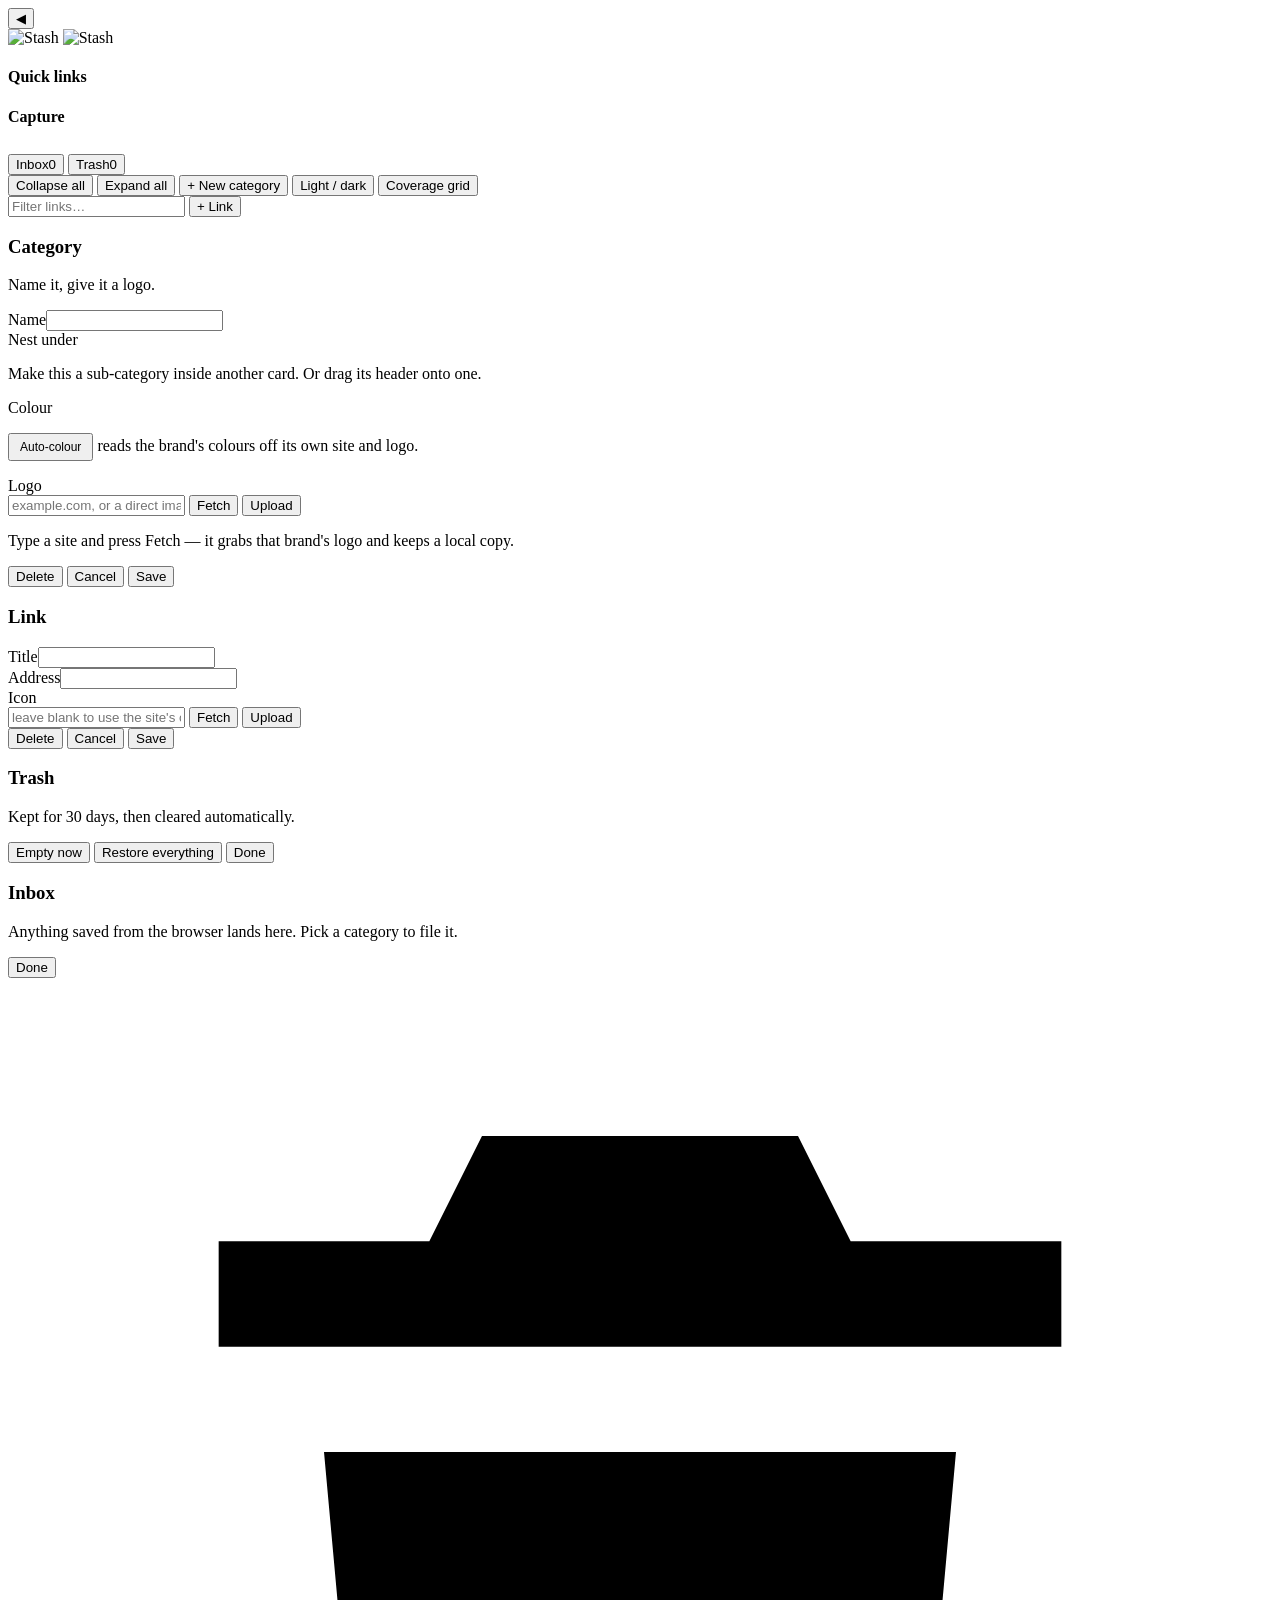
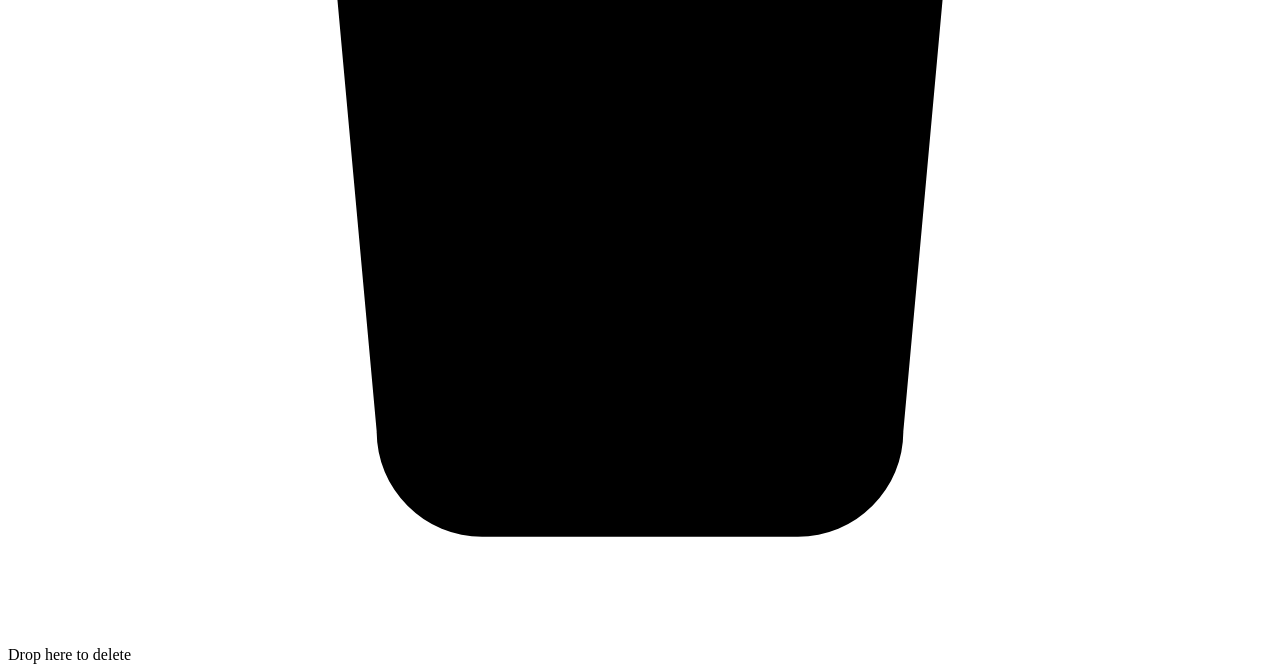
==== static/index.html @ 4e0a3402 "Stash: a local bookmark board Categories with brand logos and colours, one level of nesting, drag-an" ====
<!doctype html>
<html lang="en" data-theme="dark">
<head>
<meta charset="utf-8">
<meta name="viewport" content="width=device-width, initial-scale=1">
<title>Stash</title>
<link rel="icon" type="image/svg+xml" href="/brand/stash-favicon.svg">
<link rel="stylesheet" href="/style.css">
</head>
<body>

<div class="app">
  <button class="railtoggle" id="railtoggle" title="Hide the panel">&#9664;</button>
  <aside class="rail" id="rail">
    <div class="wordmark">
      <img class="logo dark-only" src="/brand/stash-logo-horizontal-white.svg" alt="Stash">
      <img class="logo light-only" src="/brand/stash-logo-horizontal-blue.svg" alt="Stash">
      <small id="stamp"></small>
    </div>

    <div class="railsec">
      <h4>Quick links</h4>
      <div class="pad" id="pad"></div>
    </div>

    <div class="railsec">
      <h4>Capture</h4>
      <button class="inboxbtn" id="inboxbtn">
        <span>Inbox</span><span class="n zero" id="inboxn">0</span>
      </button>
      <button class="inboxbtn" id="trashbtn" style="margin-top:7px">
        <span>Trash</span><span class="n zero" id="trashn">0</span>
      </button>
    </div>

    <div class="railfoot">
      <button class="mini" id="collapseall">Collapse all</button>
      <button class="mini" id="expandall">Expand all</button>
      <button class="mini" id="addcat">+ New category</button>
      <button class="mini" id="theme">Light / dark</button>
      <button class="mini" id="gridlink">Coverage grid</button>
    </div>
  </aside>

  <main class="board">
    <div class="topbar">
      <input class="search" id="search" type="text" placeholder="Filter links…" autocomplete="off" spellcheck="false">
      <button class="btn" id="addlinktop">+ Link</button>
    </div>
    <div class="cols" id="cols"></div>
  </main>
</div>

<!-- category editor -->
<div class="scrim" id="catsheet">
  <div class="sheet">
    <header><h3 id="catsheet-title">Category</h3><p class="sub">Name it, give it a logo.</p></header>
    <div class="body">
      <div><label for="cat-name">Name</label><input type="text" id="cat-name"></div>
      <div>
        <label>Nest under</label>
        <div id="cat-parent"></div>
        <p class="hintline">Make this a sub-category inside another card. Or drag its header onto one.</p>
      </div>
      <div>
        <label>Colour</label>
        <div class="swatches" id="cat-swatches"></div>
        <p class="hintline">
          <button class="btn" id="cat-autocolor" style="padding:5px 10px;font-size:12px">Auto-colour</button>
          reads the brand's colours off its own site and logo.
        </p>
      </div>
      <div>
        <label>Logo</label>
        <div class="iconrow">
          <span class="prev" id="cat-prev"></span>
          <input type="text" id="cat-icon" placeholder="example.com, or a direct image URL">
          <button class="btn" id="cat-fetch">Fetch</button>
          <button class="btn" id="cat-upload">Upload</button>
          <input type="file" id="cat-file" accept="image/*" hidden>
        </div>
        <p class="hintline">Type a site and press Fetch — it grabs that brand's logo and keeps a local copy.</p>
      </div>
    </div>
    <footer>
      <button class="btn left" id="cat-delete">Delete</button>
      <button class="btn" data-close>Cancel</button>
      <button class="btn primary" id="cat-save">Save</button>
    </footer>
  </div>
</div>

<!-- link editor -->
<div class="scrim" id="linksheet">
  <div class="sheet">
    <header><h3 id="linksheet-title">Link</h3><p class="sub" id="linksheet-sub"></p></header>
    <div class="body">
      <div><label for="link-title">Title</label><input type="text" id="link-title"></div>
      <div><label for="link-url">Address</label><input type="url" id="link-url"></div>
      <div>
        <label>Icon</label>
        <div class="iconrow">
          <span class="prev" id="link-prev"></span>
          <input type="text" id="link-icon" placeholder="leave blank to use the site's own icon">
          <button class="btn" id="link-fetch">Fetch</button>
          <button class="btn" id="link-upload">Upload</button>
          <input type="file" id="link-file" accept="image/*" hidden>
        </div>
      </div>
    </div>
    <footer>
      <button class="btn left" id="link-delete">Delete</button>
      <button class="btn" data-close>Cancel</button>
      <button class="btn primary" id="link-save">Save</button>
    </footer>
  </div>
</div>

<!-- trash -->
<div class="scrim" id="trashsheet">
  <div class="sheet wide">
    <header><h3>Trash</h3><p class="sub" id="trashsub">Kept for 30 days, then cleared automatically.</p></header>
    <div class="body"><ul class="trashlist" id="trashlist"></ul></div>
    <footer>
      <button class="btn danger left" id="emptytrash">Empty now</button>
      <button class="btn good" id="restoreall">Restore everything</button>
      <button class="btn primary" data-close>Done</button>
    </footer>
  </div>
</div>

<!-- inbox -->
<div class="scrim" id="inboxsheet">
  <div class="sheet wide">
    <header><h3>Inbox</h3><p class="sub">Anything saved from the browser lands here. Pick a category to file it.</p></header>
    <div class="body"><ul class="inboxlist" id="inboxlist"></ul></div>
    <footer><button class="btn" data-close>Done</button></footer>
  </div>
</div>

<div class="bin" id="bin">
  <svg viewBox="0 0 24 24"><path d="M9 3h6l1 2h4v2H4V5h4l1-2zM6 9h12l-1 11a2 2 0 0 1-2 2H9a2 2 0 0 1-2-2L6 9z"/></svg>
  <span>Drop here to delete</span>
</div>

<div class="toast" id="toast"></div>

<script src="/vendor/Sortable.min.js"></script>
<script src="/app.js"></script>
</body>
</html>
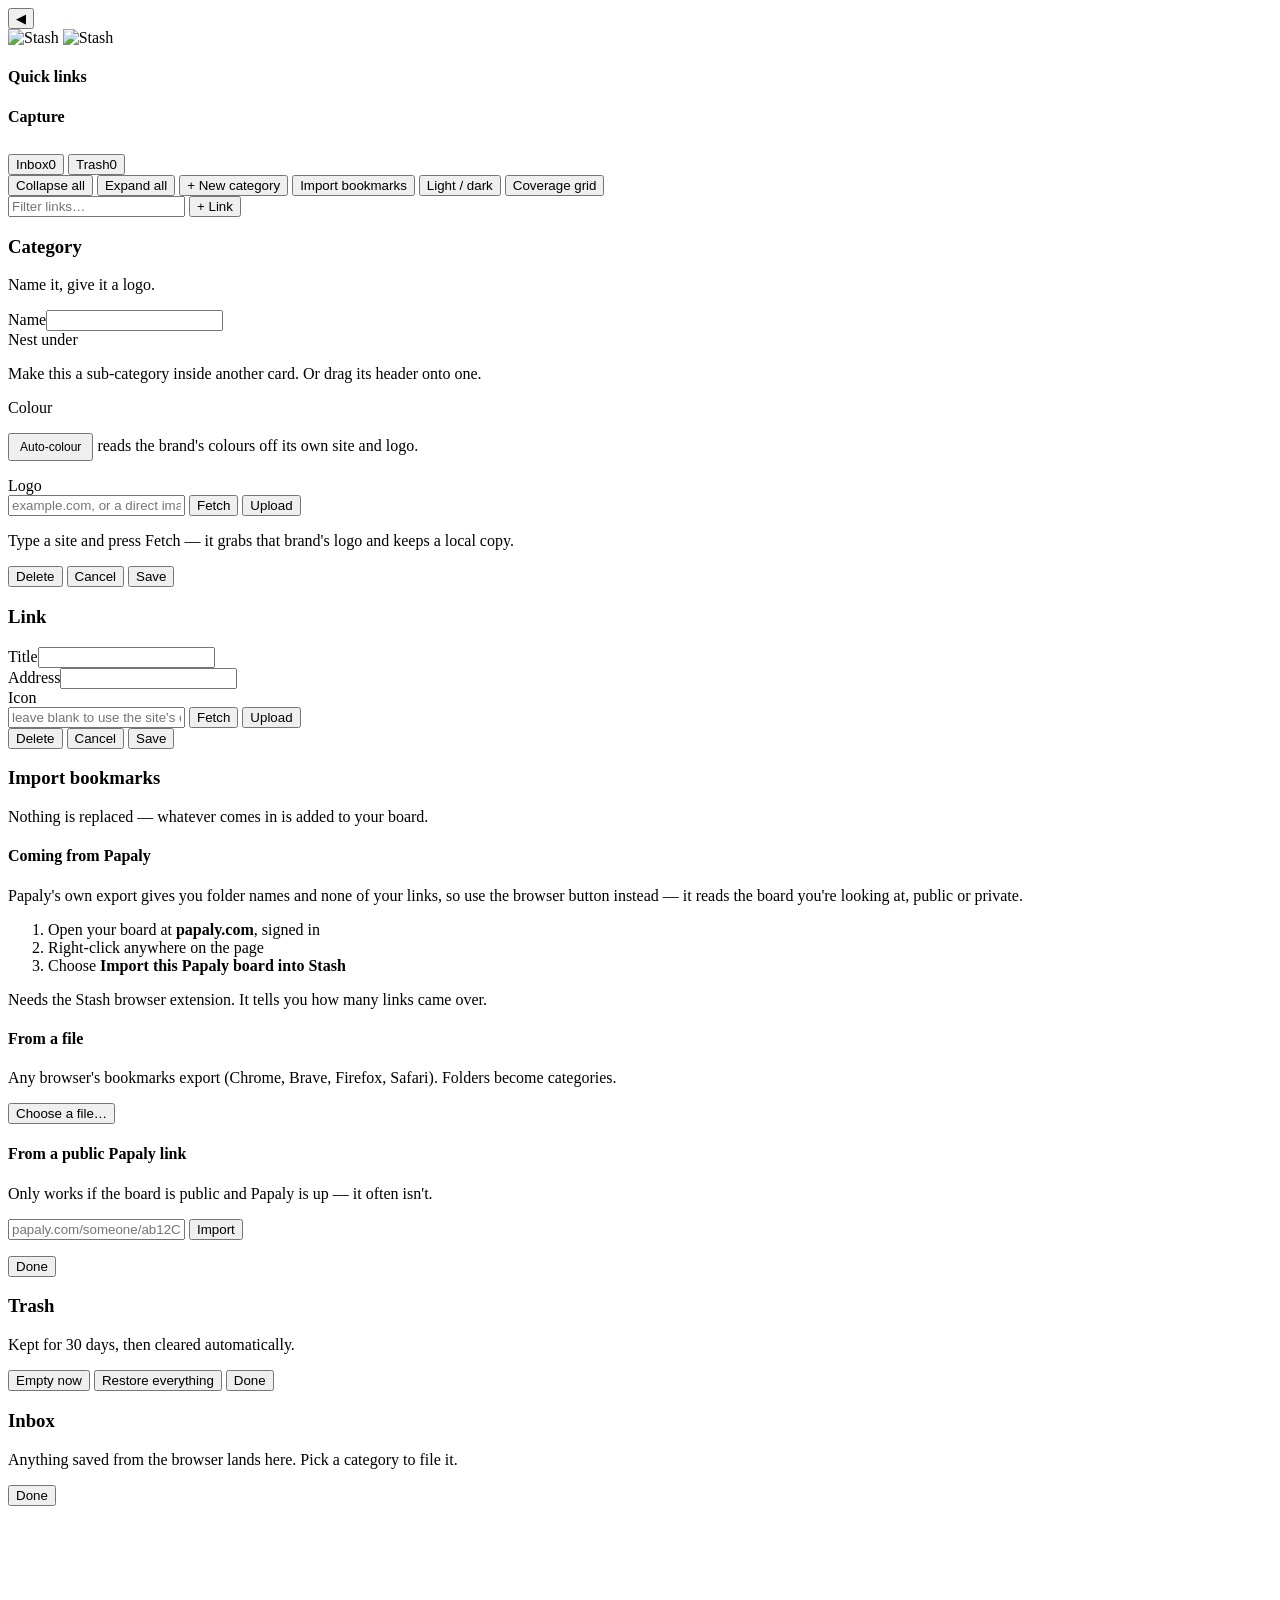
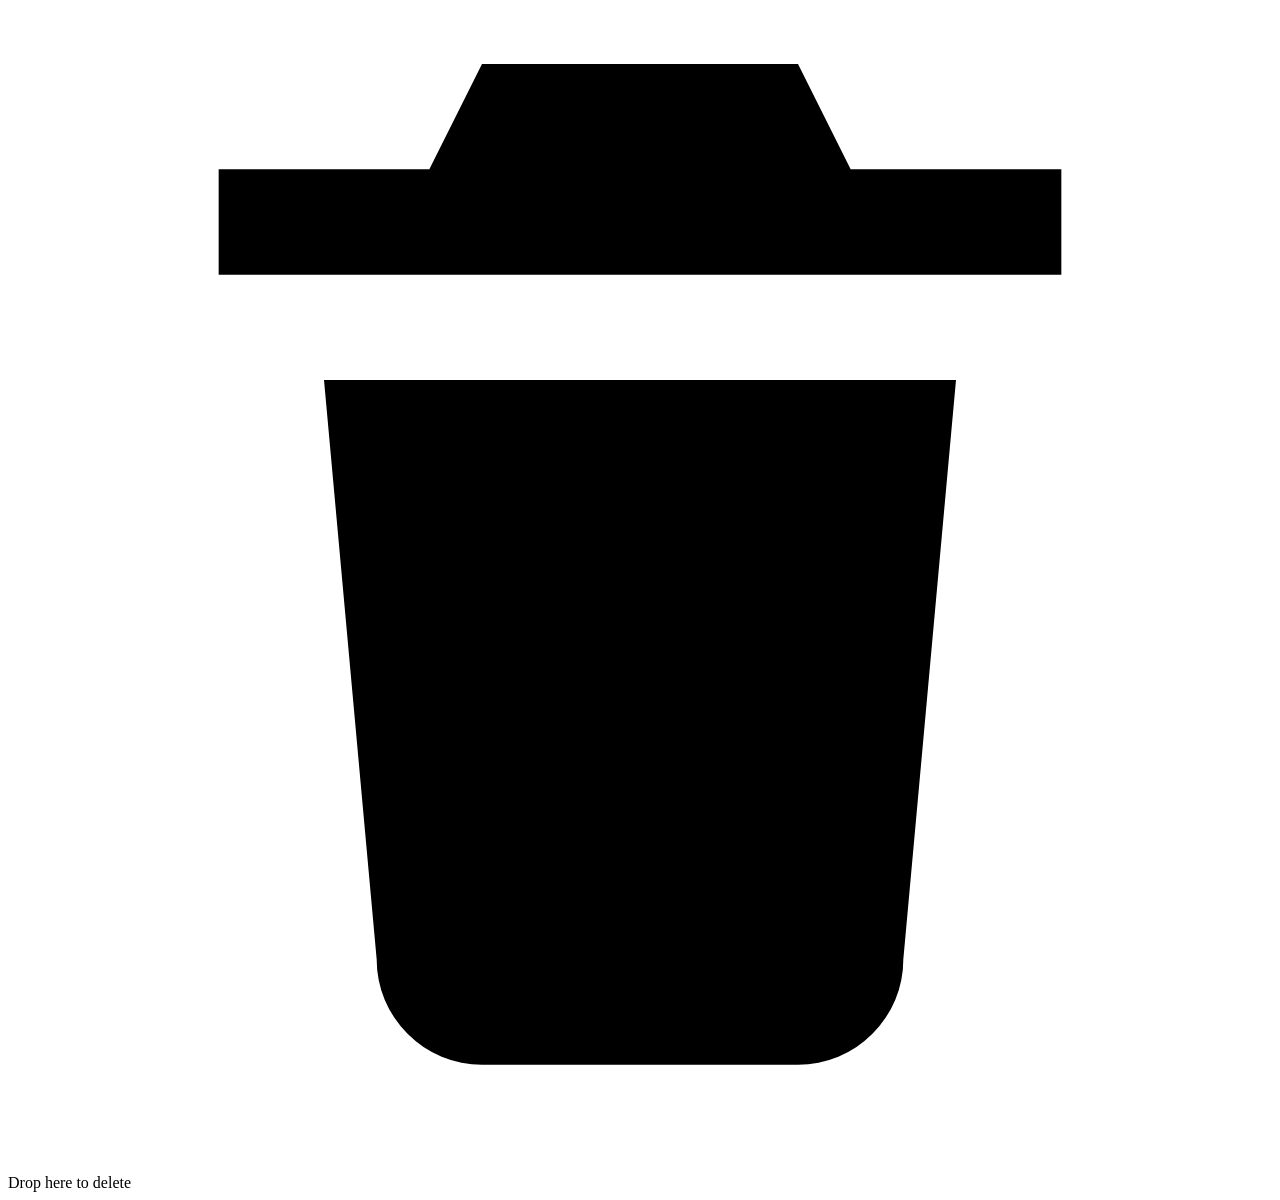
==== commit 046d6ec7: "Changes to extension README.md server.py static tools (9 file(s)) Shipped automatically.  Co-Authore" ====
--- a/static/index.html
+++ b/static/index.html
@@ -37,6 +37,7 @@
       <button class="mini" id="collapseall">Collapse all</button>
       <button class="mini" id="expandall">Expand all</button>
       <button class="mini" id="addcat">+ New category</button>
+      <button class="mini" id="importbtn">Import bookmarks</button>
       <button class="mini" id="theme">Light / dark</button>
       <button class="mini" id="gridlink">Coverage grid</button>
     </div>
@@ -116,6 +117,50 @@
   </div>
 </div>
 
+<!-- import -->
+<div class="scrim" id="importsheet">
+  <div class="sheet wide">
+    <header><h3>Import bookmarks</h3><p class="sub">Nothing is replaced — whatever comes in is added to your board.</p></header>
+    <div class="body">
+      <div class="route">
+        <h4>Coming from Papaly</h4>
+        <p class="hintline">Papaly's own export gives you folder names and none of your
+          links, so use the browser button instead — it reads the board you're looking at,
+          public or private.</p>
+        <ol class="steps">
+          <li>Open your board at <b>papaly.com</b>, signed in</li>
+          <li>Right-click anywhere on the page</li>
+          <li>Choose <b>Import this Papaly board into Stash</b></li>
+        </ol>
+        <p class="hintline">Needs the Stash browser extension. It tells you how many links came over.</p>
+      </div>
+
+      <div class="route">
+        <h4>From a file</h4>
+        <p class="hintline">Any browser's bookmarks export (Chrome, Brave, Firefox, Safari).
+          Folders become categories.</p>
+        <div class="iconrow">
+          <button class="btn" id="import-file-btn">Choose a file…</button>
+          <input type="file" id="import-file" accept=".html,.htm,text/html" hidden>
+          <span class="hintline" id="import-file-name"></span>
+        </div>
+      </div>
+
+      <div class="route">
+        <h4>From a public Papaly link</h4>
+        <p class="hintline">Only works if the board is public and Papaly is up — it often isn't.</p>
+        <div class="iconrow">
+          <input type="text" id="import-url" placeholder="papaly.com/someone/ab12C/Work">
+          <button class="btn" id="import-url-btn">Import</button>
+        </div>
+      </div>
+
+      <p class="hintline" id="import-status"></p>
+    </div>
+    <footer><button class="btn primary" data-close>Done</button></footer>
+  </div>
+</div>
+
 <!-- trash -->
 <div class="scrim" id="trashsheet">
   <div class="sheet wide">
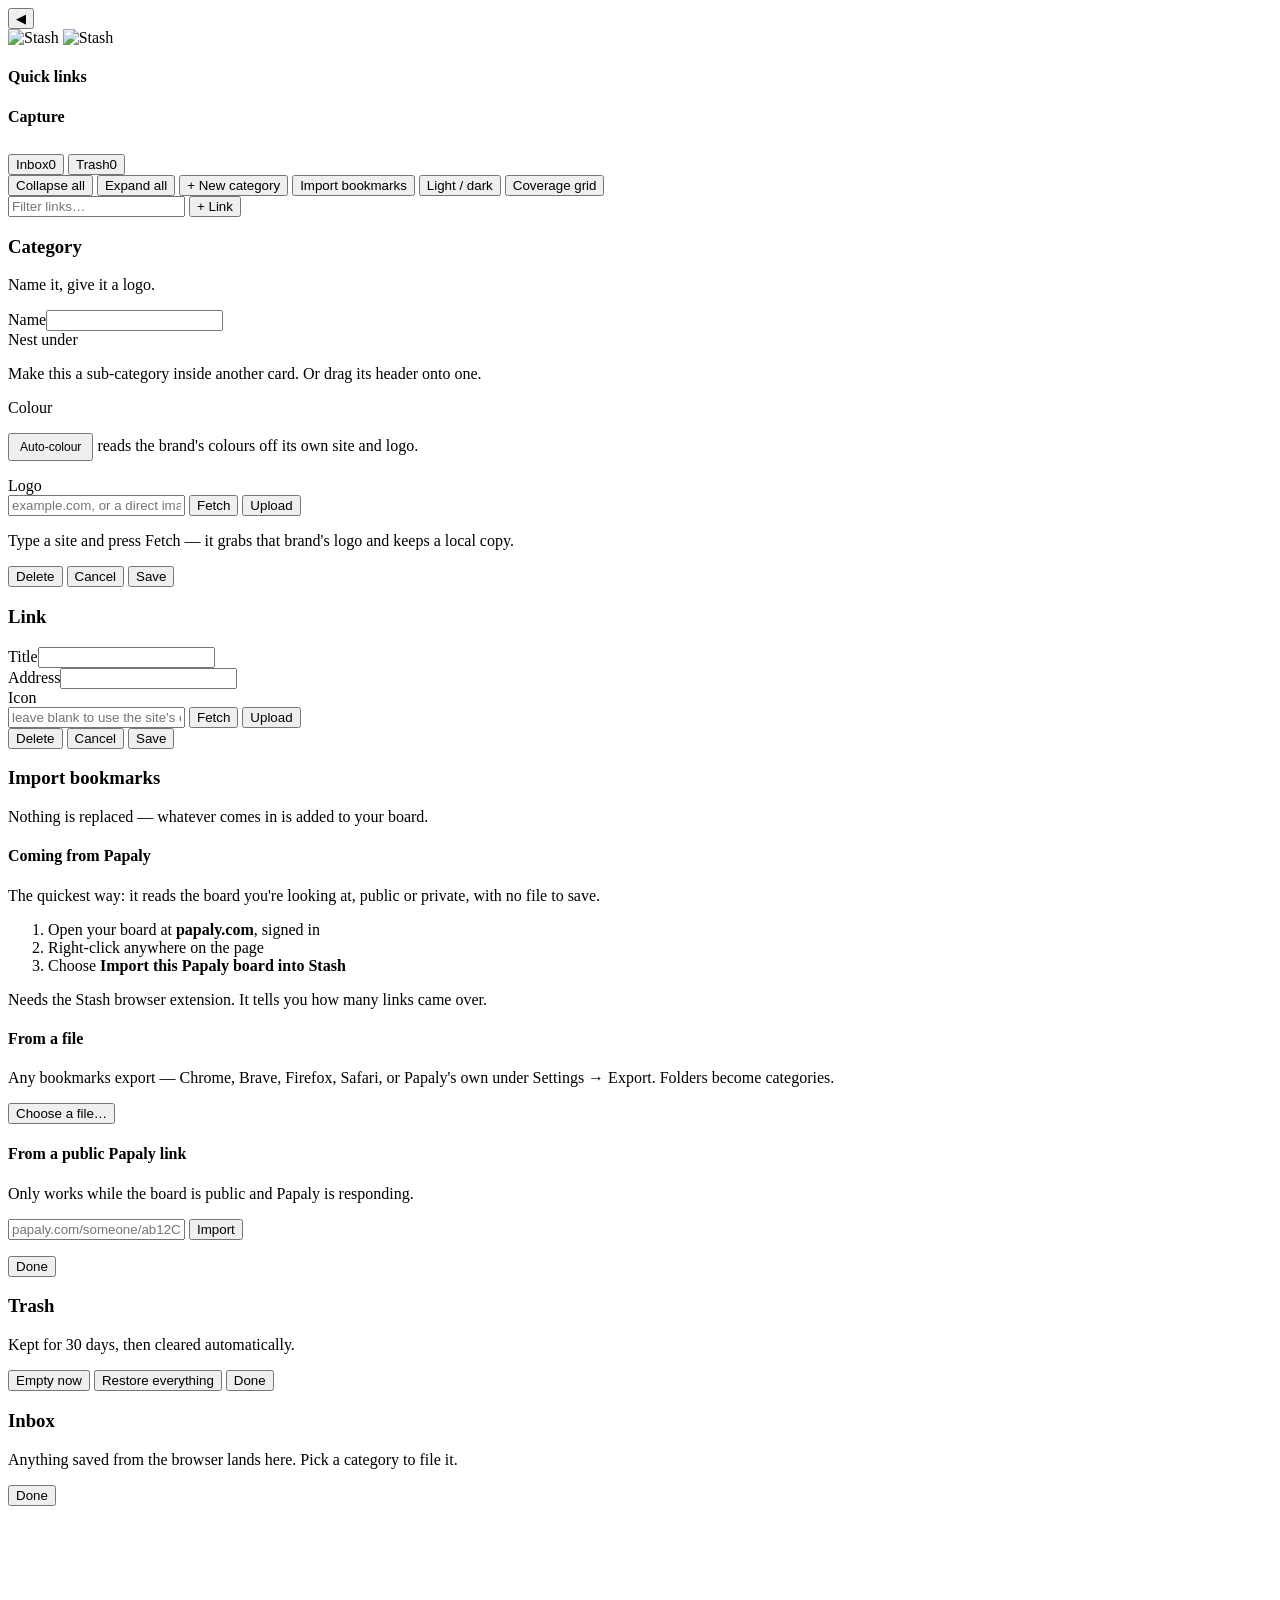
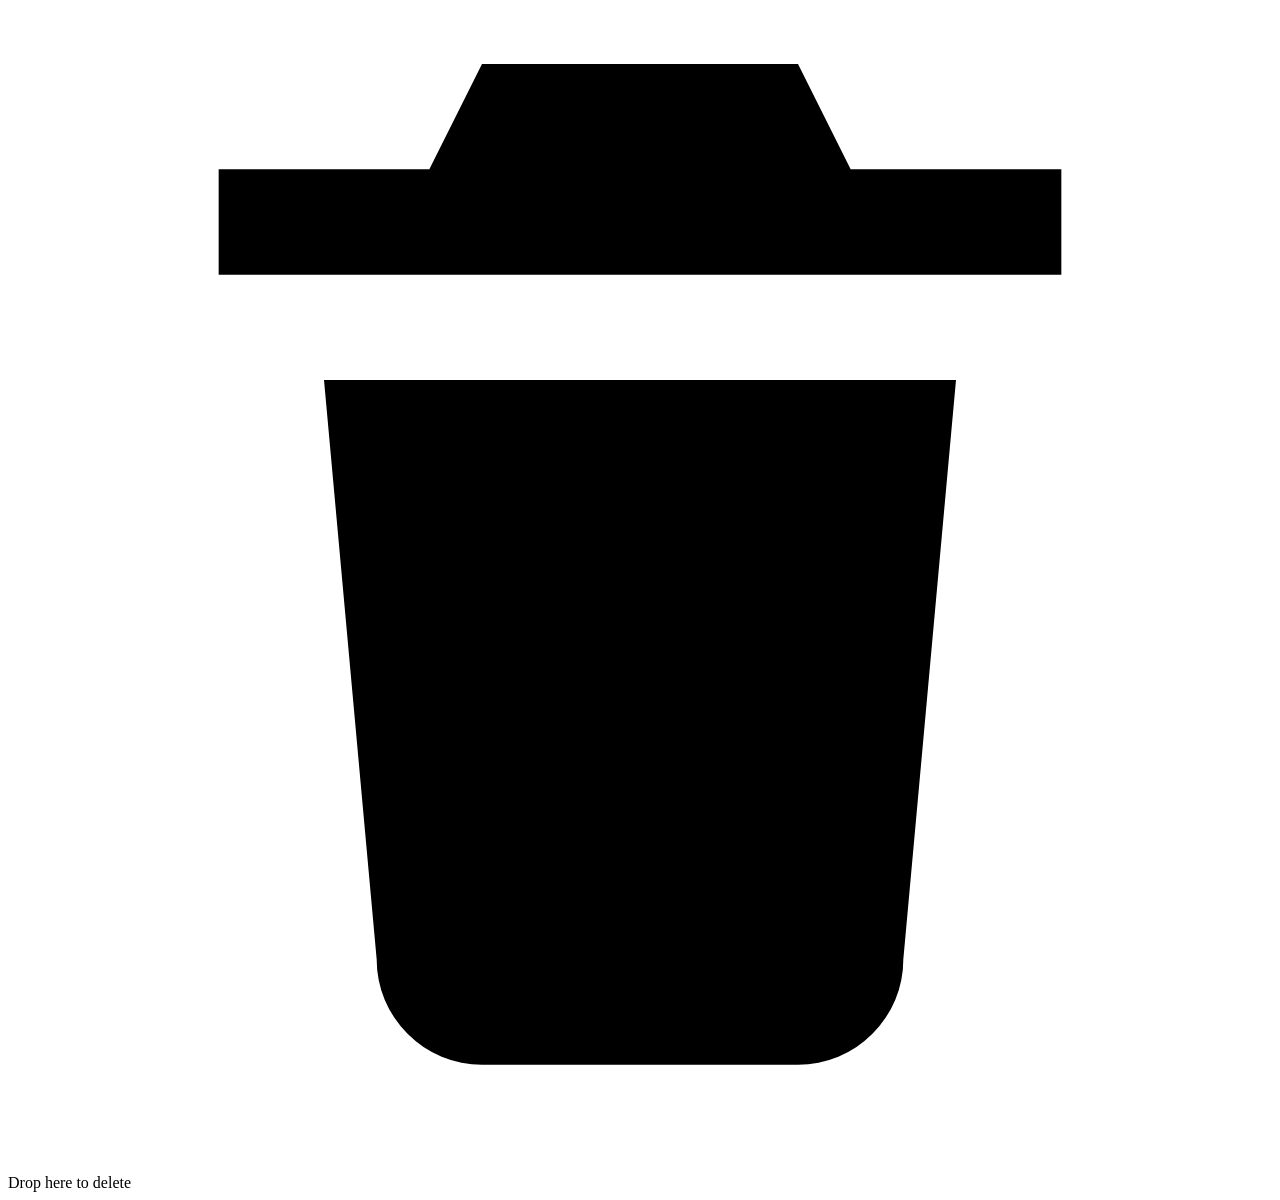
==== commit d193005c: "Changes to README.md static (2 file(s)) Shipped automatically.  Co-Authored-By: Claude Opus 5 <norep" ====
--- a/static/index.html
+++ b/static/index.html
@@ -124,9 +124,8 @@
     <div class="body">
       <div class="route">
         <h4>Coming from Papaly</h4>
-        <p class="hintline">Papaly's own export gives you folder names and none of your
-          links, so use the browser button instead — it reads the board you're looking at,
-          public or private.</p>
+        <p class="hintline">The quickest way: it reads the board you're looking at,
+          public or private, with no file to save.</p>
         <ol class="steps">
           <li>Open your board at <b>papaly.com</b>, signed in</li>
           <li>Right-click anywhere on the page</li>
@@ -137,8 +136,8 @@
 
       <div class="route">
         <h4>From a file</h4>
-        <p class="hintline">Any browser's bookmarks export (Chrome, Brave, Firefox, Safari).
-          Folders become categories.</p>
+        <p class="hintline">Any bookmarks export — Chrome, Brave, Firefox, Safari, or
+          Papaly's own under Settings → Export. Folders become categories.</p>
         <div class="iconrow">
           <button class="btn" id="import-file-btn">Choose a file…</button>
           <input type="file" id="import-file" accept=".html,.htm,text/html" hidden>
@@ -148,7 +147,7 @@
 
       <div class="route">
         <h4>From a public Papaly link</h4>
-        <p class="hintline">Only works if the board is public and Papaly is up — it often isn't.</p>
+        <p class="hintline">Only works while the board is public and Papaly is responding.</p>
         <div class="iconrow">
           <input type="text" id="import-url" placeholder="papaly.com/someone/ab12C/Work">
           <button class="btn" id="import-url-btn">Import</button>
